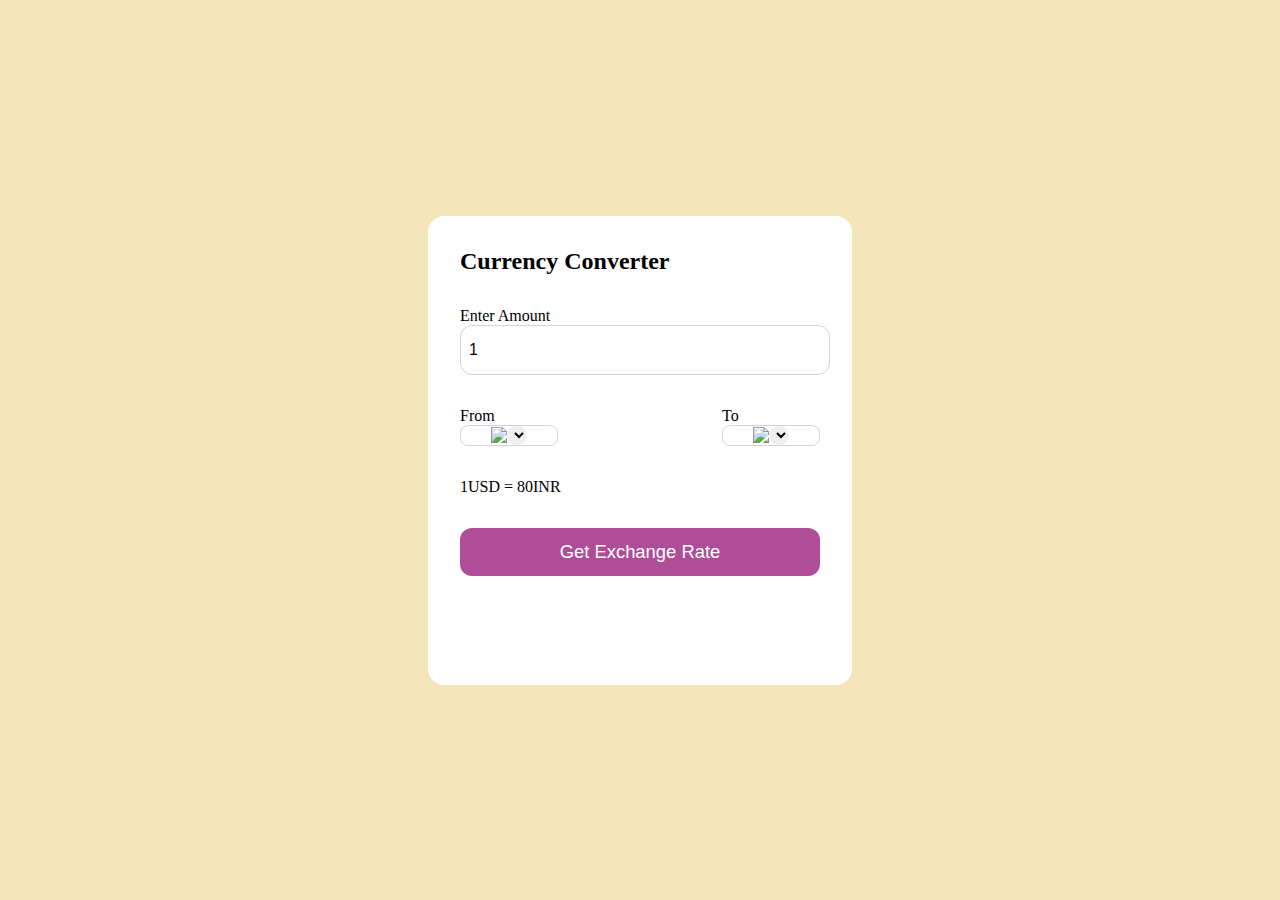
==== Currency Converter/index.html @ ad0b79e3 "Add Currency Converter" ====
<!DOCTYPE html>
<html lang="en">
  <head>
    <meta charset="UTF-8" />
    <meta name="viewport" content="width=device-width, initial-scale=1.0" />
    <title>Currency Converter</title>
    <link href="./style.css" rel="stylesheet" />
    <link
      rel="stylesheet"
      href="https://cdnjs.cloudflare.com/ajax/libs/font-awesome/6.5.1/css/all.min.css"
      integrity="sha512-DTOQO9RWCH3ppGqcWaEA1BIZOC6xxalwEsw9c2QQeAIftl+Vegovlnee1c9QX4TctnWMn13TZye+giMm8e2LwA=="
      crossorigin="anonymous"
      referrerpolicy="no-referrer"
    />
  </head>
  <body>
    <div class="container">
      <h2>Currency Converter</h2>
      <form>
        <div class="amount">
          <p>Enter Amount</p>
          <input value="1" type="text" />
        </div>
        <div class="dropdown">
          <div class="from">
            <p>From</p>
            <div class="select-container">
              <img src="https://flagsapi.com/US/flat/64.png" />
              <select name="from"></select>
            </div>
          </div>
          <i class="fa-solid fa-arrow-right-arrow-left"></i>
          <div class="to">
            <p>To</p>
            <div class="select-container">
              <img src="https://flagsapi.com/IN/flat/64.png" />
              <select name="to"></select>
            </div>
          </div>
        </div>
        <div class="msg">1USD = 80INR</div>
        <button>Get Exchange Rate</button>
      </form>
    </div>
    <script src="./codes.js"></script>
    <script src="./app.js"></script>
  </body>
</html>
---- Currency Converter/style.css ----
* {
    margin: 0;
    padding: 0;
  }
  
  body {
    display: flex;
    justify-content: center;
    align-items: center;
    min-height: 100vh;
    background-color: #f4e4ba;
  }
  
  .container {
    background-color: #fff;
    padding: 2rem;
    border-radius: 1rem;
    min-height: 45vh;
    width: 40vh;
  }
  
  form {
    margin: 2rem 0 1rem 0;
  }
  
  form select,
  button,
  input {
    width: 100%;
    border: none;
    outline: none;
    border-radius: 0.75rem;
  }
  
  form input {
    border: 1px solid lightgray;
    font-size: 1rem;
    height: 3rem;
    padding-left: 0.5rem;
  }
  
  .dropdown {
    display: flex;
    justify-content: space-between;
    align-items: center;
    margin-top: 2rem;
  }
  
  .dropdown i {
    font-size: 1.5rem;
    margin-top: 1rem;
  }
  
  .select-container img {
    max-width: 2rem;
  }
  
  .select-container {
    display: flex;
    justify-content: center;
    align-items: center;
    width: 6rem;
    border-radius: 0.5rem;
    border: 1px solid lightgray;
  }
  
  .select-container select {
    font-size: 1rem;
    width: auto;
  }
  
  .msg {
    margin: 2rem 0 2rem 0;
  }
  
  form button {
    height: 3rem;
    background-color: #af4d98;
    color: #fff;
    font-size: 1.15rem;
    cursor: pointer;
  }
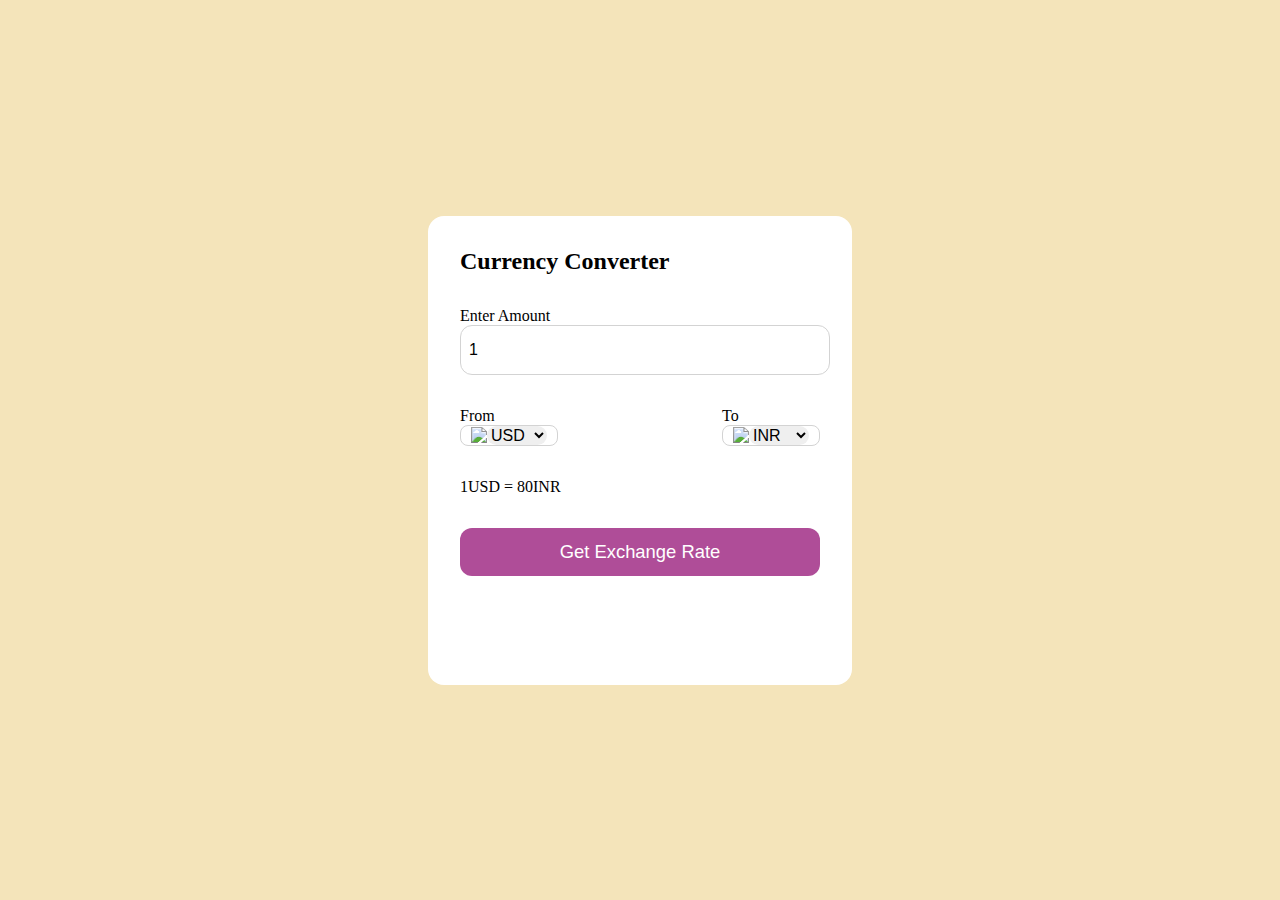
==== commit 7c9aec5f: "Add currency converter" ====
--- a/Currency Converter/index.html
+++ b/Currency Converter/index.html
@@ -19,7 +19,7 @@
       <form>
         <div class="amount">
           <p>Enter Amount</p>
-          <input value="1" type="text" />
+          <input value="" type="text" />
         </div>
         <div class="dropdown">
           <div class="from">
